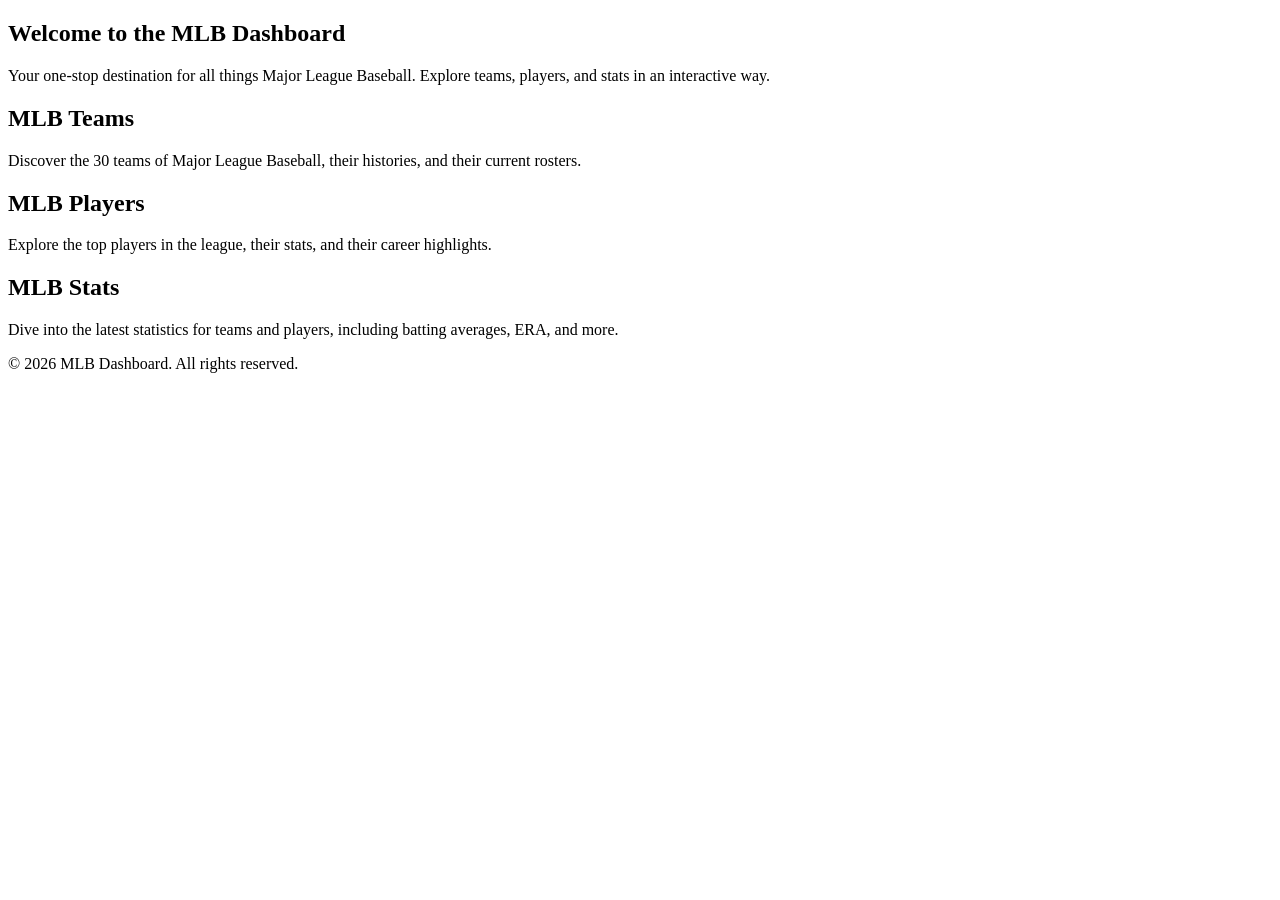
==== index.html @ fd8edc97 "feat: update index.html structure and components" ====
<!DOCTYPE html>
<html lang="en">

<head>
    <meta charset="UTF-8">
    <meta name="viewport" content="width=device-width, initial-scale=1.0">
    <link rel="stylesheet" href="css/styles.css">
    <title>⚾ MLB Dashboard</title>
</head>

<body>
    <!--  MAIN CONTENT -->
    <main class="main-content">

        <section id="home" class="home-section">
            <div id="home-container" class="section active">
                <h1>Welcome to the MLB Dashboard</h1>
                <p>Your one-stop destination for all things Major League Baseball. Explore teams, players, and stats in
                    an interactive way.</p>
            </div>
            
        </section>

        <section id="teams" class="teams-section">
            <div id="teams-container" class="section">
                <h1>MLB Teams</h1>
                <p>Discover the 30 teams of Major League Baseball, their histories, and their current rosters.</p>
                <div id="teams-list" class="teams-list">
                    <!-- Teams will be dynamically loaded here -->
                </div>
            </div>
        </section>

        <section id="players" class="players-section">
            <div id="players-container" class="section">
                <h1>MLB Players</h1>
                <p>Explore the top players in the league, their stats, and their career highlights.</p>
                <div id="players-list" class="players-list">
                    <!-- Players will be dynamically loaded here -->
                </div>
            </div>
        </section>

        <section id="stats" class="stats-section">
            <div id="stats-container" class="section">
                <h1>MLB Stats</h1>
                <p>Dive into the latest statistics for teams and players, including batting averages, ERA, and more.</p>
                <div id="stats-table" class="stats-table">
                    <!-- Stats will be dynamically loaded here -->
                </div>
            </div>
        </section>

    </main>

    <!--  FOOTER -->
    <footer class="footer">
        <p>&copy; <span id="year"></span> 2026 MLB Dashboard. All rights reserved.</p>
    </footer>

    <!-- SCRIPTS -->
    <script src="js/api.js"></script>
    <script src="js/app.js"></script>
    <script src="js/components/scores.js"></script>
    <script src="js/components/standings.js"></script>
    <script src="js/components/players.js"></script>

</body>

</html>
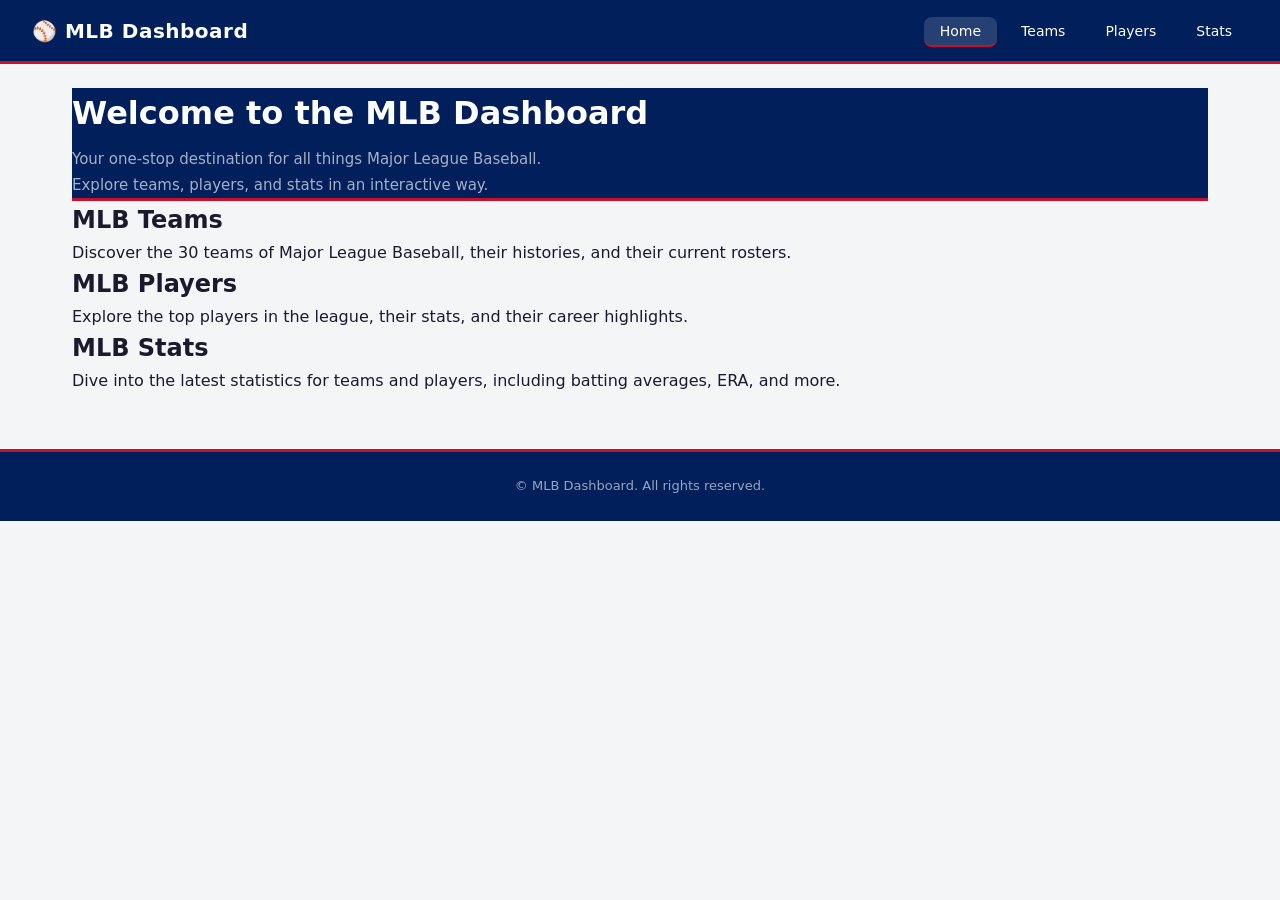
==== commit 50dc0f4c: "style: add base styles, navbar, hero, and footer" ====
--- a/index.html
+++ b/index.html
@@ -9,6 +9,16 @@
 </head>
 
 <body>
+    <!--  NAV BAR -->
+    <nav class="navbar">
+        <div class="nav-brand">⚾ MLB Dashboard</div>
+        <ul class="nav-links">
+            <li><a href="index.html" class="nav-link active">Home</a></li>
+            <li><a href="teams.html" class="nav-link">Teams</a></li>
+            <li><a href="players.html" class="nav-link">Players</a></li>
+            <li><a href="stats.html" class="nav-link">Stats</a></li>
+        </ul>
+    </nav>
     <!--  MAIN CONTENT -->
     <main class="main-content">
 
@@ -18,7 +28,7 @@
                 <p>Your one-stop destination for all things Major League Baseball. Explore teams, players, and stats in
                     an interactive way.</p>
             </div>
-            
+
         </section>
 
         <section id="teams" class="teams-section">
@@ -55,15 +65,15 @@
 
     <!--  FOOTER -->
     <footer class="footer">
-        <p>&copy; <span id="year"></span> 2026 MLB Dashboard. All rights reserved.</p>
+        <p>&copy; <span id="year"></span> MLB Dashboard. All rights reserved.</p>
     </footer>
 
     <!-- SCRIPTS -->
     <script src="js/api.js"></script>
     <script src="js/app.js"></script>
-    <script src="js/components/scores.js"></script>
-    <script src="js/components/standings.js"></script>
     <script src="js/components/players.js"></script>
+    <script src="js/components/stats.js"></script>
+    <script src="js/components/teams.js"></script>
 
 </body>
 
--- a/css/styles.css
+++ b/css/styles.css
@@ -0,0 +1,155 @@
+/* CSS RESET & ROOT VARIABLES */
+
+* {
+    margin: 0;
+    padding: 0;
+    box-sizing: border-box;
+}
+
+:root { 
+    /* MLB BRAND COLORS */
+    --mlb-navy: #001f5b;
+    --mlb-red: #c8102e;
+    --mlb-white: #ffffff;
+
+    /* UI COLORS */
+    --bg-primary: #ffffff;
+    --bg-secondary: #f4f5f7;
+    --bg-teritary: #eaecf0;
+
+    /* TEXT COLORS */
+    --text-primary: #1a1a2e;
+    --text-secondary: #6b7280;
+    --text-muted: #9ca3af;
+
+    /* BORDER */
+    --border: #e5e7eb;
+
+    /* SPACING */
+    --spacing-sm: 8px;
+    --spacing-md: 16px;
+    --spacing-lg: 24px; 
+    --spacing-xl: 32px;
+
+    /* BORDER RADIUS */
+    --radius-sm: 6px;
+    --radius-md: 8px;
+    --radius-lg: 12px;
+
+    /* TRANSITION */
+    --transition: all 0.2s ease;
+}
+
+/* BASE STYLES */
+
+body {
+    font-family: 'Segoe UI', system-ui, -apple-system, sans-serif;
+    background-color: var(--bg-secondary);
+    color: var(--text-primary);
+    line-height: 1.6;
+    font-size: 16px;
+}
+
+a { 
+    text-decoration: none;
+    color: inherit;
+}
+
+ul { 
+    list-style: none;
+}
+
+img { 
+    max-width: 100%;
+    display: block;
+}
+
+/* NAVABR */
+
+.navbar {
+    background-color: var(--mlb-navy);
+    color: var(--mlb-white);
+    padding: 0 var(--spacing-xl);
+    display: flex;
+    justify-content: space-between;
+    align-items: center;
+    height: 64px;
+    border-bottom: 3px solid var(--mlb-red);
+    position: sticky;
+    top: 0;
+    z-index: 100;
+}
+
+.nav-brand { 
+    color: var(--mlb-white);
+    font-size: 20px;
+    font-weight: 600;
+    letter-spacing: 0.5px;
+}
+
+.nav-links {
+    display: flex;
+    align-items: center;
+    gap: var(--spacing-sm);
+}
+
+.nav-links a {
+    color: rbga(255, 255, 255, 0.7);
+    font-size: 14px;
+    font-weight: 500;
+    padding: 6px 16px;
+    border-radius: var(--radius-md);
+    transition: var(--transition);
+}
+
+.nav-links a:hover {
+    color: var(--mlb-white);
+    background: rgba(255, 255, 255, 0.12);
+}
+
+.nav-links a.active {
+    color: var(--mlb-white);
+    background: rgba(255, 255, 255, 0.15);
+    border-bottom: 2px solid var(--mlb-red);
+}
+
+
+/* HERO SECTION */
+
+.home-section {
+    background-color: var(--mlb-navy);
+    padding: var(--spacing-xl) var(spacing-xl);
+    border-bottom: 3px solid var(--mlb-red);
+}
+
+.home-section h1 { 
+    color: var(--mlb-white);
+    font-size: 32px;
+    font-weight: 600;
+    margin-bottom: var(--spacing-sm);
+}
+
+.home-section p {
+    color: rgba(255, 255, 255, 0.65);
+    font-size: 15px;
+    max-width: 520px;
+    line-height: 1.7;
+}
+
+/* MAIN CONTENT */ 
+.main-content {
+  max-width: 1200px;
+  margin: 0 auto;
+  padding: var(--spacing-lg) var(--spacing-xl);
+}
+
+/* FOOTER */
+.footer {
+    background-color: var(--mlb-navy);
+    color: rgba(255, 255, 255, 0.6);
+    text-align: center;
+    padding: var(--spacing-lg);
+    font-size: 13px;
+    border-top: 3px solid var(--mlb-red);
+    margin-top: var(--spacing-xl);
+}
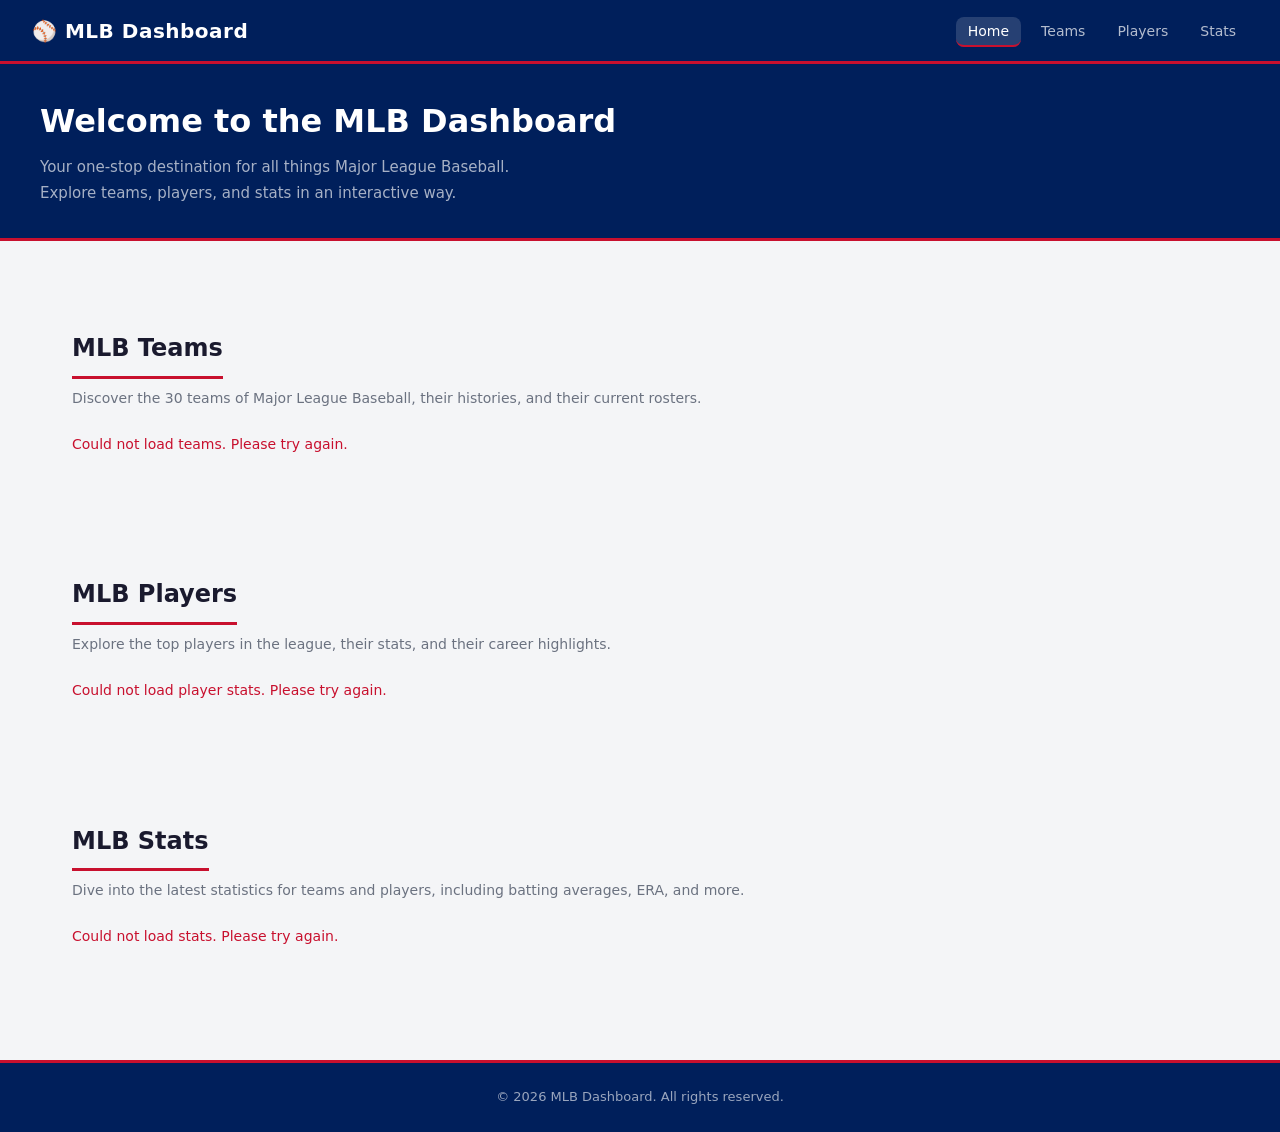
==== commit 3c303cb1: "feat: add api.js app.js and all component files" ====
--- a/index.html
+++ b/index.html
@@ -13,51 +13,45 @@
     <nav class="navbar">
         <div class="nav-brand">⚾ MLB Dashboard</div>
         <ul class="nav-links">
-            <li><a href="index.html" class="nav-link active">Home</a></li>
-            <li><a href="teams.html" class="nav-link">Teams</a></li>
-            <li><a href="players.html" class="nav-link">Players</a></li>
-            <li><a href="stats.html" class="nav-link">Stats</a></li>
+            <li><a href="#home" class="nav-link active">Home</a></li>
+            <li><a href="#teams" class="nav-link">Teams</a></li>
+            <li><a href="#players" class="nav-link">Players</a></li>
+            <li><a href="#stats" class="nav-link">Stats</a></li>
         </ul>
     </nav>
+
+    <!-- HERO - outside main-content so it stretches full width -->
+    <section id="home" class="home-section">
+        <div class="home-container">
+            <h1>Welcome to the MLB Dashboard</h1>
+            <p>Your one-stop destination for all things Major League Baseball. Explore teams, players, and stats in an interactive way.</p>
+        </div>
+    </section>
+
     <!--  MAIN CONTENT -->
     <main class="main-content">
 
-        <section id="home" class="home-section">
-            <div id="home-container" class="section active">
-                <h1>Welcome to the MLB Dashboard</h1>
-                <p>Your one-stop destination for all things Major League Baseball. Explore teams, players, and stats in
-                    an interactive way.</p>
-            </div>
-
-        </section>
-
         <section id="teams" class="teams-section">
-            <div id="teams-container" class="section">
+            <div id="teams-container">
                 <h1>MLB Teams</h1>
                 <p>Discover the 30 teams of Major League Baseball, their histories, and their current rosters.</p>
-                <div id="teams-list" class="teams-list">
-                    <!-- Teams will be dynamically loaded here -->
-                </div>
+                <div id="teams-list" class="teams-list"></div>
             </div>
         </section>
 
         <section id="players" class="players-section">
-            <div id="players-container" class="section">
+            <div id="players-container">
                 <h1>MLB Players</h1>
                 <p>Explore the top players in the league, their stats, and their career highlights.</p>
-                <div id="players-list" class="players-list">
-                    <!-- Players will be dynamically loaded here -->
-                </div>
+                <div id="players-list" class="players-list"></div>
             </div>
         </section>
 
         <section id="stats" class="stats-section">
-            <div id="stats-container" class="section">
+            <div id="stats-container">
                 <h1>MLB Stats</h1>
                 <p>Dive into the latest statistics for teams and players, including batting averages, ERA, and more.</p>
-                <div id="stats-table" class="stats-table">
-                    <!-- Stats will be dynamically loaded here -->
-                </div>
+                <div id="stats-table" class="stats-table"></div>
             </div>
         </section>
 
@@ -70,11 +64,10 @@
 
     <!-- SCRIPTS -->
     <script src="js/api.js"></script>
-    <script src="js/app.js"></script>
+    <script src="js/components/teams.js"></script>
     <script src="js/components/players.js"></script>
     <script src="js/components/stats.js"></script>
-    <script src="js/components/teams.js"></script>
-
+    <script src="js/app.js"></script>
 </body>
 
 </html>
--- a/css/styles.css
+++ b/css/styles.css
@@ -94,10 +94,10 @@
 }
 
 .nav-links a {
-    color: rbga(255, 255, 255, 0.7);
+    color: rgba(255, 255, 255, 0.7);
     font-size: 14px;
     font-weight: 500;
-    padding: 6px 16px;
+    padding: 6px 12px;
     border-radius: var(--radius-md);
     transition: var(--transition);
 }
@@ -115,27 +115,33 @@
 
 
 /* HERO SECTION */
-
 .home-section {
     background-color: var(--mlb-navy);
-    padding: var(--spacing-xl) var(spacing-xl);
+    padding: var(--spacing-xl) var(--spacing-xl);
     border-bottom: 3px solid var(--mlb-red);
-}
-
-.home-section h1 { 
-    color: var(--mlb-white);
+    width: 100%;
+    margin: 0;
+    box-sizing: border-box;
+}
+
+.home-container {
+    max-width: 1200px;
+    margin: 0 auto;
+}
+
+.home-section .home-container h1 {
+    color: #ffffff !important;
     font-size: 32px;
     font-weight: 600;
     margin-bottom: var(--spacing-sm);
 }
 
-.home-section p {
-    color: rgba(255, 255, 255, 0.65);
+.home-section .home-container p {
+    color: rgba(255, 255, 255, 0.65) !important;
     font-size: 15px;
     max-width: 520px;
     line-height: 1.7;
 }
-
 /* MAIN CONTENT */ 
 .main-content {
   max-width: 1200px;
@@ -152,4 +158,85 @@
     font-size: 13px;
     border-top: 3px solid var(--mlb-red);
     margin-top: var(--spacing-xl);
-}+}
+
+/* SECTIONS */
+
+.teams-section, .players-section, .stats-section { 
+    padding: var(--spacing-xl) 0;
+}
+
+.teams-section h1, .players-section h1, .stats-section h1 {
+    padding: var(--spacing-xl) 0;
+    font-size: 24px;
+    font-weight: 600;
+    color: var(--text-primary);
+    margin-bottom: var(--spacing-sm);
+    padding-bottom: var(--spacing-sm);
+    border-bottom: 3px solid var(--mlb-red);
+    display: inline-block;
+}
+
+.teams-section p, .players-section p, .stats-section p {
+    color: var(--text-secondary);
+    font-size: 14px;
+    margin-bottom: var(--spacing-lg);
+}
+
+/* CARDS */
+
+.teams-list,
+.players-list,
+.stats-list {
+    display: grid;
+    grid-template-columns: repeat(auto-fit, minmax(220px, 1fr));
+    gap: var(--spacing-md);
+}
+
+.card { 
+    background: var(--bg-primary);
+    border: 0.5px solid var(--border);
+    border-radius: var(--radius-md);
+    padding: var(--spacing-md);
+    border-top: 3px solid var(--mlb-red);
+    transition: var(--transition);
+}
+
+.card:hover {
+    box-shadow: 0 4px 12px rgba(0, 0, 0, 0.08);
+    transform: translateY(-2px);
+}
+
+/* STATS TABLE */
+
+.stats-table {
+    width: 100%;
+    overflow-x: auto;
+}
+
+.stats-table table {
+    width: 100%;
+    border-collapse: collapse;
+    font-size: 14px;
+}
+
+.stats-table th { 
+    background: var(--mlb-navy);
+    color: var(--mlb-white);
+    padding: 10px 16px;
+    text-align: left;
+    font-weight: 500;
+    font-size: 13px;
+}
+
+.stats-table td {
+    padding: 10px 16px;
+    border-bottom: 0.5px solid var(--border);
+    color: var(--text-primary);
+}
+
+.stats-table tr:hover td {
+    background: var(--bg-secondary);
+}
+
+
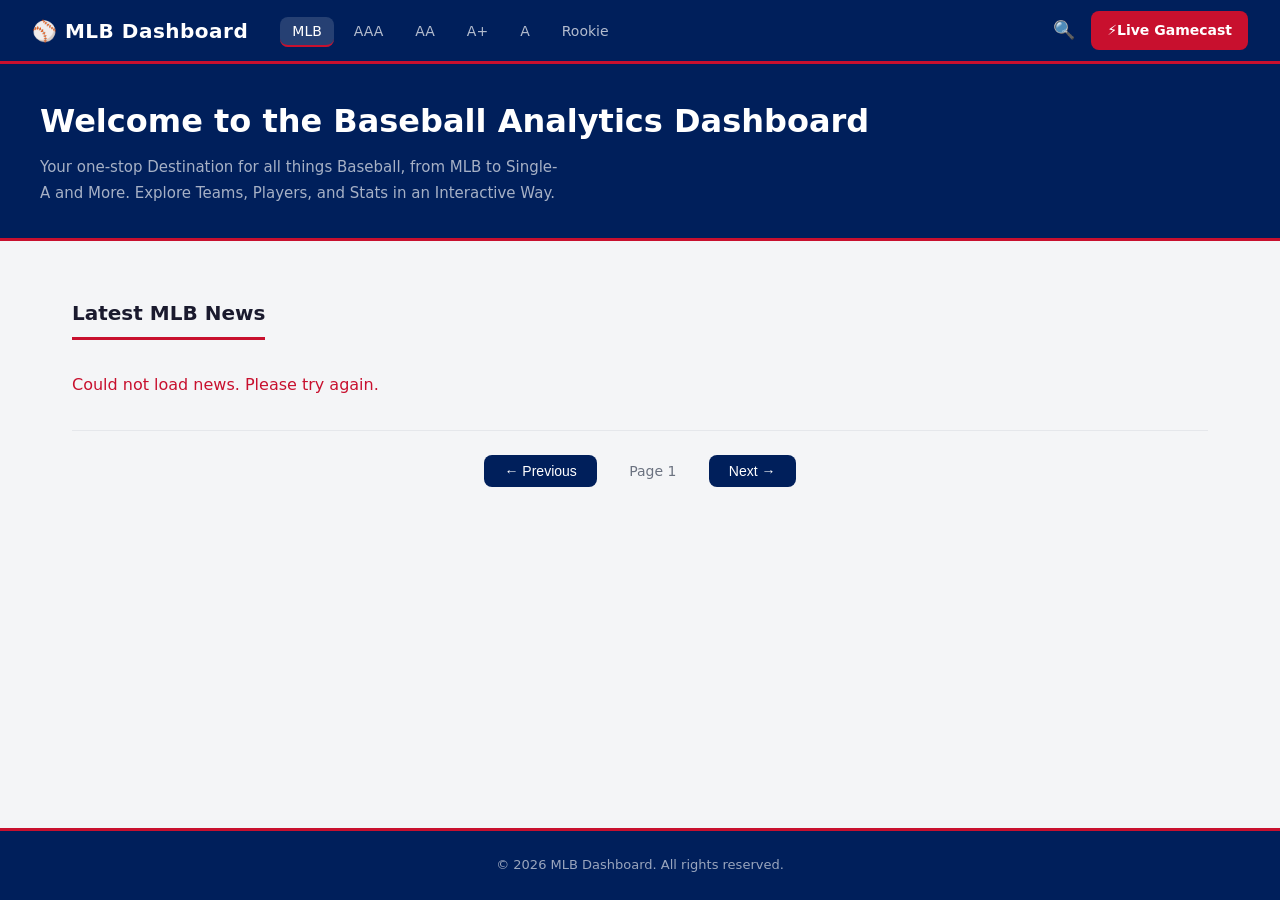
==== commit fdb459bb: "feat: add news pagination UI, NewsAPI integration and nav enhancements" ====
--- a/index.html
+++ b/index.html
@@ -13,48 +13,46 @@
     <nav class="navbar">
         <div class="nav-brand">⚾ MLB Dashboard</div>
         <ul class="nav-links">
-            <li><a href="#home" class="nav-link active">Home</a></li>
-            <li><a href="#teams" class="nav-link">Teams</a></li>
-            <li><a href="#players" class="nav-link">Players</a></li>
-            <li><a href="#stats" class="nav-link">Stats</a></li>
+            <li><a href="index.html" class="nav-link active">MLB</a></li>
+            <li><a href="aaa.html" class="nav-link">AAA</a></li>
+            <li><a href="aa.html" class="nav-link">AA</a></li>
+            <li><a href="a-plus.html" class="nav-link">A+</a></li>
+            <li><a href="a.html" class="nav-link">A</a></li>
+            <li><a href="rookie.html" class="nav-link">Rookie</a></li>
         </ul>
+        <!-- NAV BAR RIGHT SECTION -->
+        <div class="nav-right">
+            <div class="nav-search" id="nav-search">
+                <input type="text" id="search-input" class="search-input" placeholder="Search teams, players, etc..." />
+                <button class="search-icon-btn" id="search-toggle">🔍</button>
+            </div>
+            <a href="gamecast.html" class="nav-gamecast">⚡Live Gamecast</a>
+        </div>
     </nav>
 
     <!-- HERO - outside main-content so it stretches full width -->
     <section id="home" class="home-section">
         <div class="home-container">
-            <h1>Welcome to the MLB Dashboard</h1>
-            <p>Your one-stop destination for all things Major League Baseball. Explore teams, players, and stats in an interactive way.</p>
+            <h1>Welcome to the Baseball Analytics Dashboard</h1>
+            <p>Your one-stop Destination for all things Baseball, from MLB to Single-A and More. Explore Teams, Players, and Stats in an
+                Interactive Way.</p>
         </div>
     </section>
 
     <!--  MAIN CONTENT -->
     <main class="main-content">
+        <section class="news-preview">
+            <!-- MLB NEWS -->
+            <h2>Latest MLB News</h2>
+            <div id="news-list" class="news-list"></div>
 
-        <section id="teams" class="teams-section">
-            <div id="teams-container">
-                <h1>MLB Teams</h1>
-                <p>Discover the 30 teams of Major League Baseball, their histories, and their current rosters.</p>
-                <div id="teams-list" class="teams-list"></div>
+            <!-- PAGINATION -->
+            <div class="news-pagination">
+                <button id="news-prev" class="pagination-btn">← Previous</button>
+                <span id="news-page" class="pagination-label">Page 1</span>
+                <button id="news-next" class="pagination-btn">Next →</button>
             </div>
         </section>
-
-        <section id="players" class="players-section">
-            <div id="players-container">
-                <h1>MLB Players</h1>
-                <p>Explore the top players in the league, their stats, and their career highlights.</p>
-                <div id="players-list" class="players-list"></div>
-            </div>
-        </section>
-
-        <section id="stats" class="stats-section">
-            <div id="stats-container">
-                <h1>MLB Stats</h1>
-                <p>Dive into the latest statistics for teams and players, including batting averages, ERA, and more.</p>
-                <div id="stats-table" class="stats-table"></div>
-            </div>
-        </section>
-
     </main>
 
     <!--  FOOTER -->
@@ -64,9 +62,7 @@
 
     <!-- SCRIPTS -->
     <script src="js/api.js"></script>
-    <script src="js/components/teams.js"></script>
-    <script src="js/components/players.js"></script>
-    <script src="js/components/stats.js"></script>
+    <script src="js/components/news.js"></script>
     <script src="js/app.js"></script>
 </body>
 
--- a/css/styles.css
+++ b/css/styles.css
@@ -64,6 +64,24 @@
     display: block;
 }
 
+/* STICKY FOOTER */
+body {
+    display: flex;
+    flex-direction: column;
+    min-height: 100vh;
+}
+
+.main-content {
+    flex: 1;
+    width: 100%;
+}
+
+.teams-section,
+.players-section,
+.stats-section {
+    width: 100%;
+}
+
 /* NAVABR */
 
 .navbar {
@@ -71,13 +89,14 @@
     color: var(--mlb-white);
     padding: 0 var(--spacing-xl);
     display: flex;
-    justify-content: space-between;
+    justify-content: flex-start;
     align-items: center;
     height: 64px;
     border-bottom: 3px solid var(--mlb-red);
     position: sticky;
     top: 0;
     z-index: 100;
+    gap: var(--spacing-xl);
 }
 
 .nav-brand { 
@@ -113,7 +132,124 @@
     border-bottom: 2px solid var(--mlb-red);
 }
 
-
+/* NAVBAR GAMECAST */
+.nav-gamecast { 
+    margin-left: auto;
+    background: var(--mlb-red);
+    color: var(--mlb-white) !important;
+    padding: 8px 16px;
+    border-radius: var(--radius-md);
+    font-size: 14px;
+    font-weight: 600;
+    transition: var(--transition);
+    white-space: nowrap;
+}
+
+.nav-gamecast:hover { 
+    background: #a50d25;
+    transform: translateY(-1px);
+}
+
+
+/* NAVBAR RIGHT */
+.nav-right { 
+    display: flex;
+    align-items: center;
+    gap: var(--spacing-sm);
+    margin-left: auto;
+}
+
+/* NAV SEARCH */
+.nav-search { 
+    display: flex;
+    align-items: center;
+    position: relative;
+}
+
+.search-input { 
+    width: 0;
+    opacity: 0;
+    padding: 0;
+    border: none;
+    background: rgba(255, 255, 255, 0.12);
+    color: var(--mlb-white);
+    border-radius: var(--radius-md);
+    font-size: 14px;
+    transition: width 0.3s ease, opacity 0.3s ease, padding 0.3s ease;
+    outline: none;
+}
+
+.search-input::placeholder { 
+    color: rgba(255, 255, 255, 0.5);
+}
+
+.search-input.open { 
+    width: 220px;
+    opacity: 1;
+    padding: 6px 12px;
+    margin-right: var(--spacing-sm);
+}
+
+.search-icon-btn { 
+    background: none;
+    border: none;
+    cursor: pointer;
+    font-size: 18px;
+    padding: 4px 8px;
+    border-radius: var(--radius-md);
+    transition: var(--transition);
+    color: var(--mlb-white);
+}
+
+.search-icon-btn:hover { 
+    background: rgba(255, 255, 255, 0.12);
+}
+
+/* SEARCH RESULTS DROPDOWN */
+.search-results { 
+    position: absolute; 
+    top: 44px;
+    right: 0;
+    width: 280px;
+    background: var(--bg-primary);
+    border: 0.5px solid var(--border);
+    border-radius: var(--radius-lg);
+    box-shadow: 0 8px 24px rgba(0, 0, 0, 0.12);
+    z-index: 200;
+    display: none;
+    max-height: 320px;
+    overflow-y: auto;
+}
+
+.search-results.open { 
+    display: block;
+}
+
+.search-result-item { 
+    padding: 10px 16px;
+    font-size: 14px;
+    color: var(--text-primary);
+    border-bottom: 0.5px solid var(--border);
+    cursor: pointer;
+    transition: var(--transition);
+}
+
+.search-result-item:hover { 
+    background: var(--bg-secondary);
+}
+
+.search-result-item:last-child { 
+    border-bottom: none;
+}
+
+.search-result-label { 
+    font-size: 11px;
+    color: var(--text-muted);
+    text-transform: uppercase;
+    letter-spacing: 0.5px;
+    padding: 8px 16px 4px;
+    background: var(--bg-secondary);
+}
 /* HERO SECTION */
 .home-section {
     background-color: var(--mlb-navy);
@@ -187,9 +323,12 @@
 
 .teams-list,
 .players-list,
-.stats-list {
+.stats-list,
+.news-list,
+.games-list {
     display: grid;
-    grid-template-columns: repeat(auto-fit, minmax(220px, 1fr));
+    width: 100%;
+    grid-template-columns: repeat(auto-fill, minmax(220px, 1fr));
     gap: var(--spacing-md);
 }
 
@@ -239,4 +378,170 @@
     background: var(--bg-secondary);
 }
 
-
+/* PAGE-HEADER */
+.page-header {
+    background-color: var(--mlb-navy);
+    padding: 40px var(--spacing-xl);
+    border-bottom: 3px solid var(--mlb-red);
+    width: 100%;
+}
+
+.page-header-container {
+    max-width: 1200px;
+    margin: 0 auto;
+}
+
+.page-header h1 {
+    color: #ffffff;
+    font-size: 28px;
+    font-weight: 600;
+    margin-bottom: var(--spacing-sm);
+}
+
+.page-header p {
+    color: rgba(255, 255, 255, 0.65);
+    font-size: 15px;
+    max-width: 520px;
+    line-height: 1.7;
+}
+
+/* NEWS SECTION */
+.news-preview {
+    padding: var(--spacing-xl) 0;
+}
+
+.news-preview h2 {
+    font-size: 20px;
+    font-weight: 600;
+    color: var(--text-primary);
+    margin-bottom: var(--spacing-md);
+    padding-bottom: var(--spacing-sm);
+    border-bottom: 3px solid var(--mlb-red);
+    display: inline-block;
+}
+
+.news-list {
+    display: grid;
+    width: 100%;
+    grid-template-columns: repeat(auto-fill, minmax(300px, 1fr));
+    gap: var(--spacing-md);
+    margin-top: var(--spacing-md);
+}
+
+.news-card {
+    background: var(--bg-primary);
+    border: 0.5px solid var(--border);
+    border-radius: var(--radius-lg);
+    overflow: hidden;
+    transition: var(--transition);
+    display: block;
+    color: inherit;
+}
+
+.news-card:hover {
+    transform: translateY(-4px);
+    box-shadow: 0 8px 24px rgba(0, 0, 0, 0.08);
+}
+
+.news-card-img {
+    width: 100%;
+    height: 180px;
+    overflow: hidden;
+    background: var(--bg-secondary);
+}
+
+.news-card-img img {
+    width: 100%;
+    height: 100%;
+    object-fit: cover;
+    transition: var(--transition);
+}
+
+.news-card:hover .news-card-img img {
+    transform: scale(1.05);
+}
+
+.news-card-img--placeholder {
+    display: flex;
+    align-items: center;
+    justify-content: center;
+    font-size: 48px;
+    background: var(--mlb-navy);
+    width: 100%;
+    height: 100%;
+}
+
+.news-card-body {
+    padding: var(--spacing-md);
+}
+
+.news-date {
+    font-size: 12px;
+    color: var(--text-muted);
+    margin-bottom: var(--spacing-sm);
+}
+
+.news-card h3 {
+    font-size: 15px;
+    font-weight: 600;
+    color: var(--text-primary);
+    margin-bottom: var(--spacing-sm);
+    line-height: 1.4;
+}
+
+.news-excerpt {
+    font-size: 13px;
+    color: var(--text-secondary);
+    line-height: 1.6;
+    margin-bottom: var(--spacing-sm);
+}
+
+.news-link {
+    font-size: 13px;
+    color: var(--mlb-red);
+    font-weight: 600;
+}
+
+
+/* PAGINATION */
+
+.news-pagination { 
+    display: flex;
+    align-items: center;
+    justify-content: center;
+    gap: var(--spacing-md);
+    margin-top: var(--spacing-xl);
+    padding-top: var(--spacing-lg);
+    border-top: 0.5px solid var(--border);
+}
+
+.pagination-btn { 
+    background: var(--mlb-navy);
+    color: var(--mlb-white);
+    border: none;
+    padding: 8px 20px;
+    border-radius: var(--radius-md);
+    font-size: 14px;
+    font-weight: 500;
+    cursor: pointer; 
+    transition: var(--transition);
+}
+
+.pagination-btn:hover { 
+    background: var(--mlb-red);
+    transform: translateY(-1px);
+}
+
+.pagination-btn:disabled { 
+    background: var(--text-muted);
+    cursor: not-allowed;
+    transform: none;
+}
+
+.pagination-label { 
+    font-size: 14px;
+    color: var(--text-secondary);
+    font-weight: 500;
+    min-width: 80px;
+    text-align: center;
+}
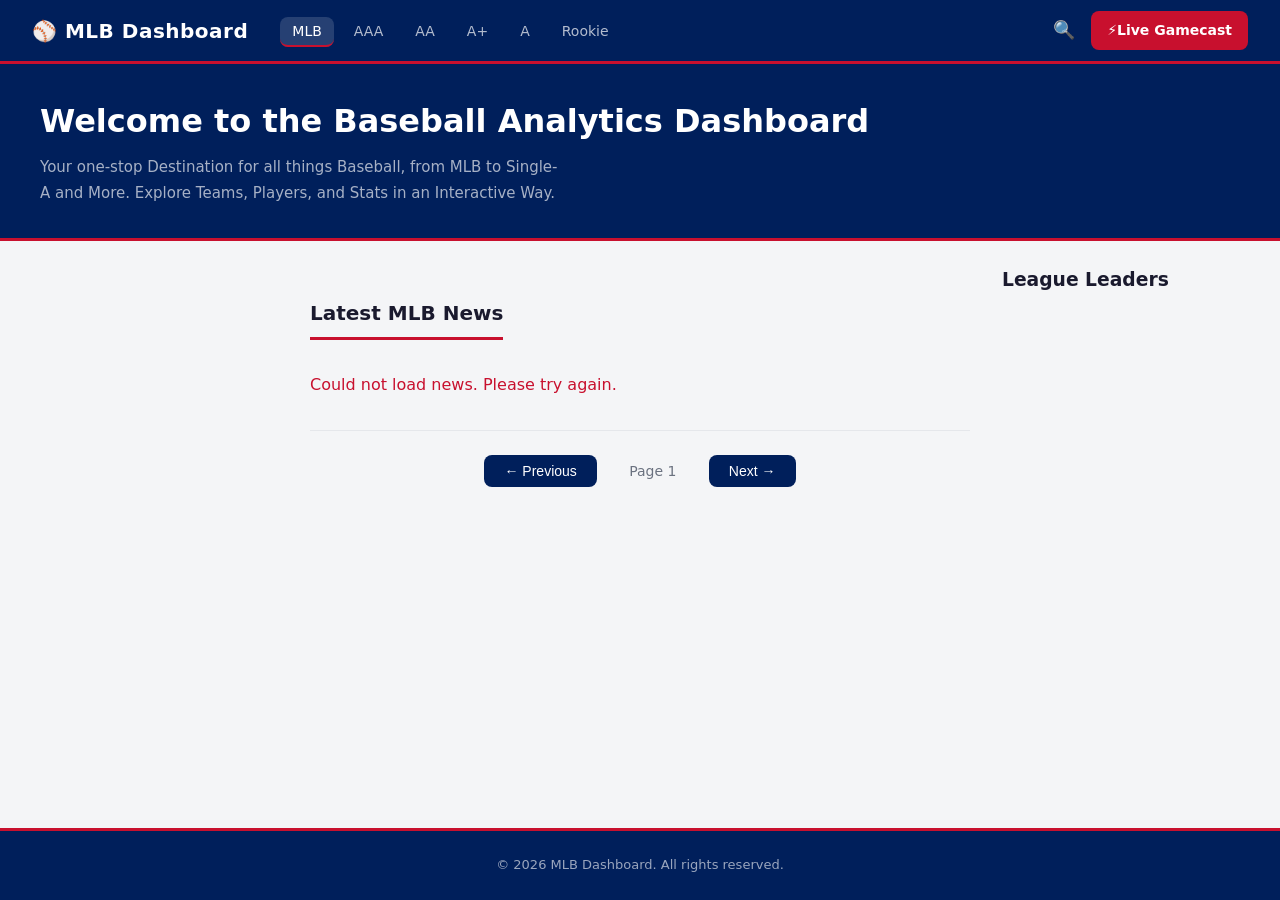
==== commit fdfef68e: "feat: add home grid layout, league leaders sidebar and news pagination UI" ====
--- a/index.html
+++ b/index.html
@@ -34,25 +34,37 @@
     <section id="home" class="home-section">
         <div class="home-container">
             <h1>Welcome to the Baseball Analytics Dashboard</h1>
-            <p>Your one-stop Destination for all things Baseball, from MLB to Single-A and More. Explore Teams, Players, and Stats in an
+            <p>Your one-stop Destination for all things Baseball, from MLB to Single-A and More. Explore Teams, Players,
+                and Stats in an
                 Interactive Way.</p>
         </div>
     </section>
 
     <!--  MAIN CONTENT -->
     <main class="main-content">
-        <section class="news-preview">
-            <!-- MLB NEWS -->
-            <h2>Latest MLB News</h2>
-            <div id="news-list" class="news-list"></div>
+        <div class="home-grid">
+            <!-- LEFT COLUMN -->
+            <div class="home-left"></div>
+            
+            <!-- CENTER COLUMN NEWS -->
+            <section class="news-preview">
+                <!-- MLB NEWS -->
+                <h2>Latest MLB News</h2>
+                <div id="news-list" class="news-list"></div>
+                <!-- PAGINATION -->
+                <div class="news-pagination">
+                    <button id="news-prev" class="pagination-btn">← Previous</button>
+                    <span id="news-page" class="pagination-label">Page 1</span>
+                    <button id="news-next" class="pagination-btn">Next →</button>
+                </div>
+            </section>
 
-            <!-- PAGINATION -->
-            <div class="news-pagination">
-                <button id="news-prev" class="pagination-btn">← Previous</button>
-                <span id="news-page" class="pagination-label">Page 1</span>
-                <button id="news-next" class="pagination-btn">Next →</button>
-            </div>
-        </section>
+            <!--RIGHT COLUMN LEAGUE LEADERS -->
+            <aside class="league-leaders">
+                <h3>League Leaders</h3>
+                <div id="leaders-list"></div>
+            </aside>
+        </div>
     </main>
 
     <!--  FOOTER -->
--- a/css/styles.css
+++ b/css/styles.css
@@ -69,11 +69,6 @@
     display: flex;
     flex-direction: column;
     min-height: 100vh;
-}
-
-.main-content {
-    flex: 1;
-    width: 100%;
 }
 
 .teams-section,
@@ -278,10 +273,10 @@
     max-width: 520px;
     line-height: 1.7;
 }
-/* MAIN CONTENT */ 
+/* MAIN CONTENT */
 .main-content {
-  max-width: 1200px;
-  margin: 0 auto;
+  flex: 1;
+  width: 100%;
   padding: var(--spacing-lg) var(--spacing-xl);
 }
 
@@ -544,4 +539,27 @@
     font-weight: 500;
     min-width: 80px;
     text-align: center;
+}
+
+/* LEAGUE LEADERS SIDEBAR */
+.home-grid {
+    display: grid;
+    grid-template-columns: 1fr minmax(0, 660px) 1fr;
+    gap: var(--spacing-xl);
+    align-items: start;
+    width: 100%;
+    max-width: 1440px;
+    margin: 0 auto;
+}
+
+.home-left {
+    max-width: 300px;
+    margin-left: auto;
+}
+
+.league-leaders {
+    max-width: 300px;
+    position: sticky;
+    top: 80px;
+    align-self: start;
 }
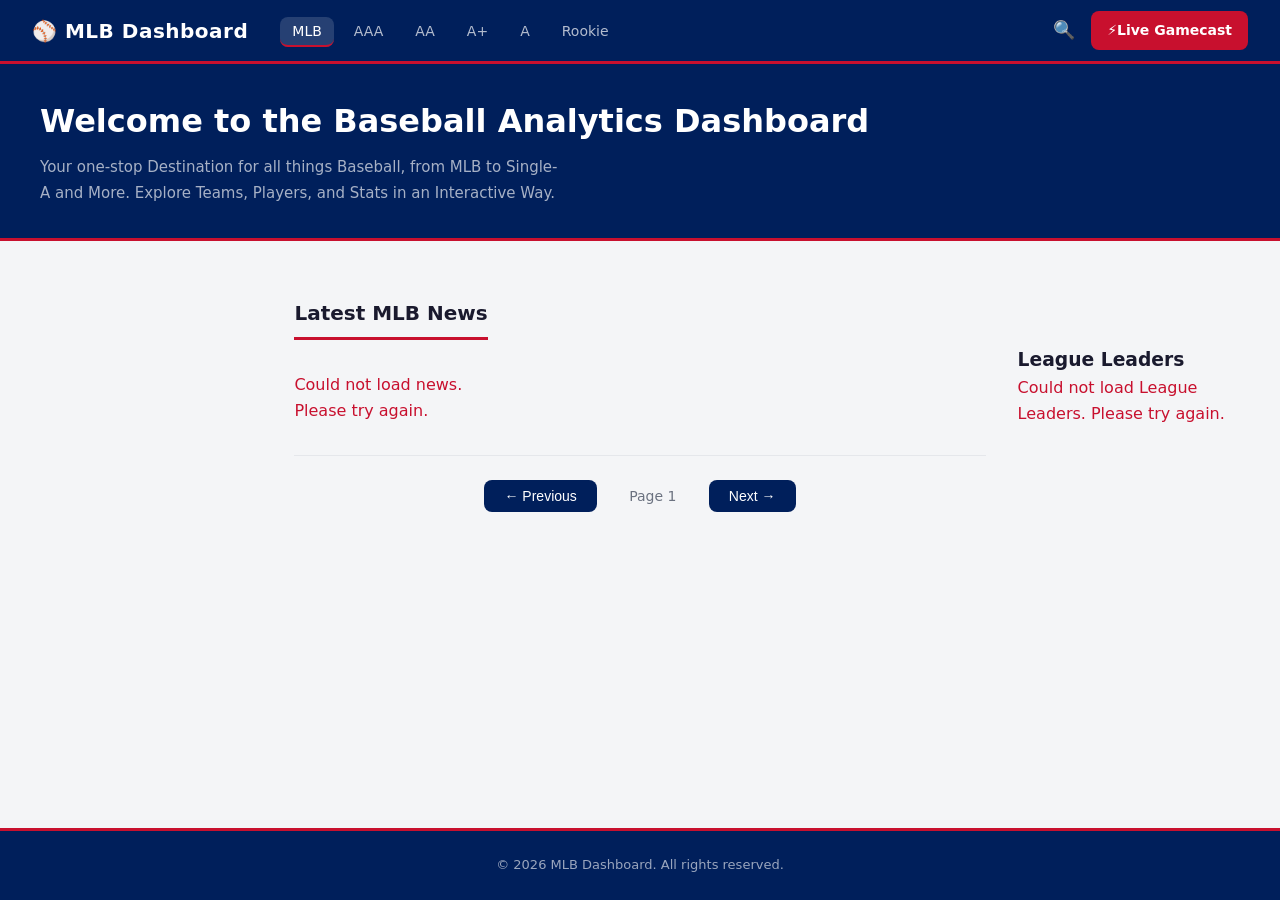
==== commit ec665d9f: "feat: wire up league leaders component and integrate with app.js" ====
--- a/index.html
+++ b/index.html
@@ -76,6 +76,7 @@
     <script src="js/api.js"></script>
     <script src="js/components/news.js"></script>
     <script src="js/app.js"></script>
+    <script src="js/components/league_leaders.js"></script>
 </body>
 
 </html>
--- a/css/styles.css
+++ b/css/styles.css
@@ -418,7 +418,7 @@
 .news-list {
     display: grid;
     width: 100%;
-    grid-template-columns: repeat(auto-fill, minmax(300px, 1fr));
+    grid-template-columns: 5fr 5fr 5fr;
     gap: var(--spacing-md);
     margin-top: var(--spacing-md);
 }
@@ -541,10 +541,10 @@
     text-align: center;
 }
 
-/* LEAGUE LEADERS SIDEBAR */
+/* 3-COLUMN HOME LAYOUT */
 .home-grid {
     display: grid;
-    grid-template-columns: 1fr minmax(0, 660px) 1fr;
+    grid-template-columns: 1fr 3fr 1fr;
     gap: var(--spacing-xl);
     align-items: start;
     width: 100%;
@@ -552,14 +552,15 @@
     margin: 0 auto;
 }
 
-.home-left {
-    max-width: 300px;
-    margin-left: auto;
-}
-
+
+/* LEAGUE LEADERS */
 .league-leaders {
-    max-width: 300px;
-    position: sticky;
+    position: relative;
     top: 80px;
     align-self: start;
+}
+
+/* HOME LEFT SIDE */
+.home-left { 
+    align-self: start;
 }
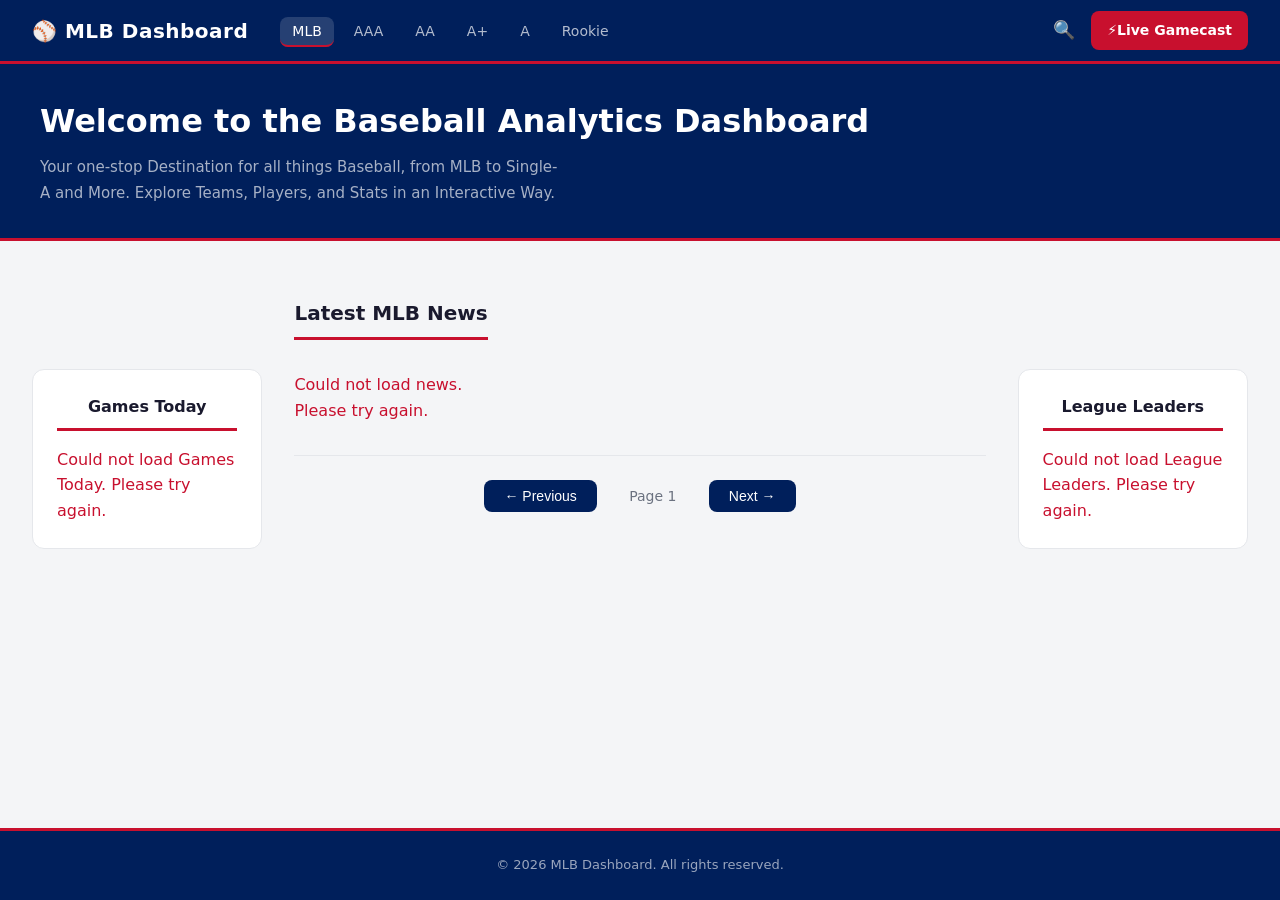
==== commit 1964c420: "feat: add games today sidebar, team logos and league leaders styling" ====
--- a/index.html
+++ b/index.html
@@ -43,8 +43,13 @@
     <!--  MAIN CONTENT -->
     <main class="main-content">
         <div class="home-grid">
+
             <!-- LEFT COLUMN -->
-            <div class="home-left"></div>
+            <div class="games-today-column">
+                <h3>Games Today</h3>
+                <div id="games-today">
+                </div>
+            </div>
             
             <!-- CENTER COLUMN NEWS -->
             <section class="news-preview">
@@ -64,6 +69,7 @@
                 <h3>League Leaders</h3>
                 <div id="leaders-list"></div>
             </aside>
+
         </div>
     </main>
 
@@ -75,8 +81,9 @@
     <!-- SCRIPTS -->
     <script src="js/api.js"></script>
     <script src="js/components/news.js"></script>
+    <script src="js/components/league_leaders.js"></script>
+    <script src="js/components/gamesToday.js"></script>
     <script src="js/app.js"></script>
-    <script src="js/components/league_leaders.js"></script>
 </body>
 
 </html>
--- a/css/styles.css
+++ b/css/styles.css
@@ -555,12 +555,156 @@
 
 /* LEAGUE LEADERS */
 .league-leaders {
+    margin-top: 104px;
     position: relative;
-    top: 80px;
     align-self: start;
-}
-
-/* HOME LEFT SIDE */
-.home-left { 
+    padding: var(--spacing-lg);
+    background: var(--bg-primary);
+    border: 0.5px solid  var(--border);
+    border-radius: var(--radius-lg);
+}
+
+/* LEAGUE LEADERS SIDEBAR */
+.league-leaders h3 {
+    font-size: 16px;
+    font-weight: 600;
+    text-align: center;
+    color: var(--text-primary);
+    margin-bottom: var(--spacing-md);
+    padding-bottom: var(--spacing-sm);
+    border-bottom: 3px solid var(--mlb-red);
+    display: block;
+}
+
+.leader-row {
+    display: flex;
+    align-items: center;
+    gap: var(--spacing-sm);
+    padding: 10px 0;
+    border-bottom: 0.5px solid var(--border);
+}
+
+.leader-row:last-child {
+    border-bottom: none;
+}
+
+.leader-rank {
+    font-size: 12px;
+    font-weight: 600;
+    color: var(--mlb-red);
+    min-width: 24px;
+}
+
+.leader-info {
+    flex: 1;
+}
+
+.leader-name {
+    font-size: 13px;
+    font-weight: 600;
+    color: var(--text-primary);
+}
+
+.leader-team {
+    font-size: 11px;
+    color: var(--text-muted);
+}
+
+.leader-avg {
+    font-size: 14px;
+    font-weight: 600;
+    color: var(--mlb-navy);
+}
+
+/* GAMES TODAY */
+.games-today-column { 
+    margin-top: 104px;
+    position: relative;
     align-self: start;
+    padding: var(--spacing-lg);
+    background: var(--bg-primary);
+    border: 0.5px solid  var(--border);
+    border-radius: var(--radius-lg);
+}
+
+/* GAMES TODAY SIDE BAR */
+.games-today-column h3 { 
+    font-size: 16px;
+    font-weight: 600;
+    text-align: center;
+    color: var(--text-primary);
+    margin-bottom: var(--spacing-md);
+    padding-bottom: var(--spacing-sm);
+    border-bottom: 3px solid var(--mlb-red);
+    display: block;
+}
+
+.games-today-row {
+    display: flex;
+    align-items: center;
+    gap: var(--spacing-sm);
+    padding: 10px 0;
+    border-bottom: 0.5px solid var(--border);
+}
+
+.games-today-row:last-child {
+    border-bottom: none;
+}
+
+.game-number {
+    font-size: 12px;
+    font-weight: 600;
+    color: var(--mlb-red);
+    min-width: 24px;
+}
+
+.games-today-info {
+    flex: 1;
+    display: flex;
+    flex-direction: column;
+    gap: 6px;
+}
+
+.games-today-team-name-home,
+.games-today-team-name-away {
+    font-size: 13px;
+    font-weight: 500;
+    color: var(--text-primary);
+}
+
+.games-today-team-label {
+    font-size: 9px;
+    font-weight: 700;
+    letter-spacing: 0.4px;
+    color: var(--text-muted);
+    text-transform: uppercase;
+    min-width: 28px;
+}
+
+.games-today-status {
+    font-size: 12px;
+    font-weight: 600;
+    color: var(--mlb-navy);
+    text-align: right;
+    white-space: nowrap;
+}
+
+.games-today-team {
+    display: flex;
+    align-items: center;
+    gap: 8px;
+}
+
+.games-today-logo {
+    width: 28px;
+    height: 28px;
+    object-fit: contain;
+    flex-shrink: 0;
+}
+
+.games-today-record {
+    font-size: 11px;
+    color: var(--text-muted);
+    font-weight: 500;
+    white-space: nowrap;
 }
